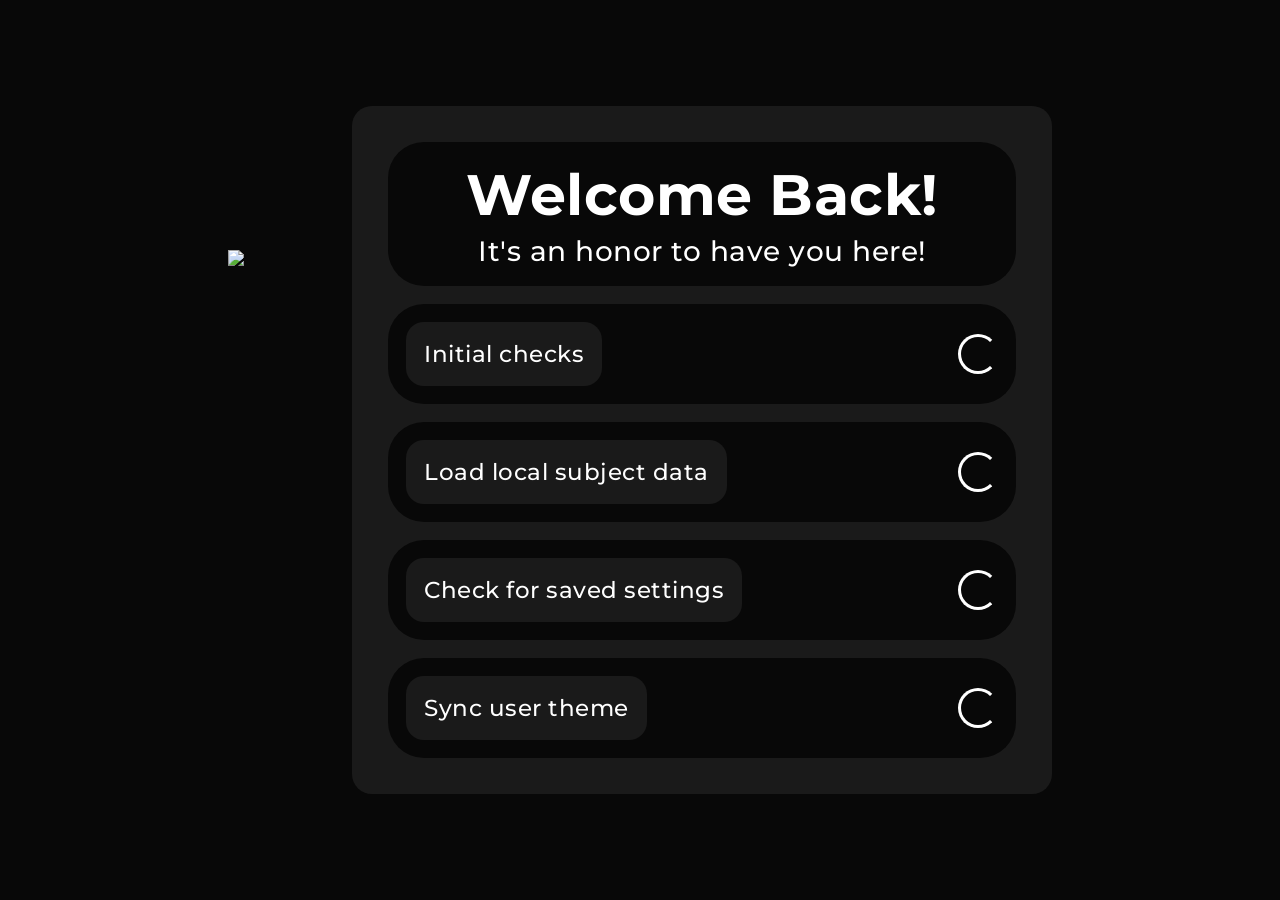
==== homework/index.html @ 005a70e2 "Update index.html" ====
<!DOCTYPE html>
<html lang="en">

<head>
    <link rel="stylesheet" href="style.css?version=2.77">
    <link rel="preconnect" href="https://fonts.googleapis.com">
    <link rel="preconnect" href="https://fonts.gstatic.com" crossorigin>
    <link href="https://fonts.googleapis.com/css2?family=Montserrat:wght@100..900&display=swap" rel="stylesheet">
    <meta charset="UTF-8">
    <meta name="viewport" content="width=device-width, initial-scale=1.0">
    <link href="https://fonts.googleapis.com/css2?family=Material+Symbols+Outlined" rel="stylesheet" />
    <title>Planner</title>
    <style></style>
</head>

<body class="loading">
    <!--Setup and load popups-->
<div id="loading-screen">
        <img id="load-img" src="logo_white2.png" class="pri_img"></img>
        <div id="script-list" class="popup-item">
            <div id="user-load-info">
                <h1 id="load-title">Welcome Back!</h1>
                <h2 id="load-desc">It's an honor to have you here!</h2>
            </div>
            <div class="script-cont">
                <h1 class="script">Initial checks</h1>
                <div class="status"></div>
            </div>
            <div class="script-cont">
                <h1 class="script">Load local subject data</h1>
                <div class="status"></div>
            </div>
            <div class="script-cont">
                <h1 class="script">Check for saved settings</h1>
                <div class="status"></div>
            </div>
            <div class="script-cont">
                <h1 class="script">Sync user theme</h1>
                <div class="status"></div>
            </div>
        </div>
    </div>
    <div id="setup" class="popup">
        <div class="setup-sect active">
            <h1 class="popup-title">Welcome!</h1>
            <h2 class="popup-desc">Looks like you haven't been here before. Don't worry, we'll have you set up in no
                time! (This screen should only appear once. If it appears again, make sure you use the same browser)
            </h2>
        </div>
        <div class="setup-buttons">
            <button id="prev-button" onclick="setup('back')" style="display:none">Back</button>
            <button id="next-button" onclick="setup('next')">Next</button>
        </div>
        <div class="setup-sect">
            <h1 class="popup-title">Name</h1>
            <h2 class="popup-desc">What should we call you? We'll use this mainly for your account section and
                greetings.</h2>
            <input type="text" id="username-input">
        </div>
        <div class="setup-sect">
            <h1 class="popup-title">Theme</h1>
            <h2 class="popup-desc">After you're done, you can select a theme to customize your experience.</h2>
        </div>
        <div class="setup-sect">
            <h1 class="popup-title">Account Center</h1>
            <h2 class="popup-desc">Your stats have become easier to view. You can see more about this on the
                <b>Accounts</b> page.
            </h2>
        </div>
        <div class="setup-sect">
            <h1 class="popup-title">Be Aware...</h1>
            <h2 class="popup-desc">You may experience bugs, since this release is new and it has been fully rebuilt from
                the ground-up. We apologize if this occurs.</h2>
        </div>
        <div class="setup-sect">
            <h1 class="popup-title">That's It!</h1>
            <h2 class="popup-desc">You've completed the setup successfully. Now, you can enjoy using Planner!</h2>
            <button style="background:var(--c1);color:var(--c2)" onclick="setup('done')">Finish Setup</button>
        </div>
    </div>
    <nav id="nav">
        <div id="logo-cont"><img id="logo" class="pri_img" src="logo_white2.png"><span id="logo-text">Planner</span>
        </div>
        <div id="icon-tray">
            <button class="nav-btn" aria-label="Account" onclick="togglePopup('accounts', 'active'
                )">person</button>
            <button class="nav-btn" aria-label="Update Log" onclick="togglePopup('updates', 'active'
                )">cached</button><button class="nav-btn" aria-label="Themes" onclick="togglePopup('themes-popup', 'active', 1
                )">brush</button>
            <button class="nav-btn" id="menu-btn" aria-label="Settings" onclick="togglePopup('settings', 'active'
                )">Settings</button>
        </div>
    </nav>
    <menu id="settings" class="popup">

        <button class="close-btn" aria-label="Close" onclick="togglePopup('settings', 'active'
                ), document.getElementById('overlay').classList.remove('active')">Close</button>
        <h1 class="popup-title">Settings</h1>
        <h2 class="title-small">Manage your preferences like if you want to check off your subjects or how you want to
            view them.
        </h2>
        <div class="popup-wrapper">
            <div class="settings-cont">
                <h1 class="title-medium">Grid Layout</h1>
                <h2 class="title-small">Change the way that the subject grid appears.</h2>
                <div class="setting">

                    <h1 class="setting-title">List subjects</h1><input class="setting-toggle" type="checkbox"
                        onclick="toggleValues('body', '', 'height:auto');toggleValues('class', 'grid', 'grid-template-columns:repeat(1, 1fr)');">


                </div>

                <div class="setting">

                    <h1 class="setting-title">Show checkboxes</h1><input class="setting-toggle" type="checkbox"
                        onclick="toggleValues('class', 'subject-marker', 'display:flex')">


                </div>

                <div class="setting">

                    <h1 class="setting-title">Tightly packed grid</h1><input class="setting-toggle" type="checkbox"
                        onclick="toggleValues('class', 'grid', 'gap:10px')">

                </div>
       
                <div class="setting">

                    <h1 class="setting-title">Show all grids</h1>
                    <input class="setting-toggle" type="checkbox" onclick="togglePopup('body', 'all-grids')">


                </div>

            </div>
            <div class="settings-cont">
                <h1 class="title-medium">Other</h1>
                <h2 class="title-small">These settings do not have a specific category at the moment.</h2>
                <div class="setting">
                    <h1 class="setting-title">Hide Navbar Logo</h1><input class="setting-toggle" type="checkbox"
                        onclick="toggleValues('id', 'icon-tray', 'width:100%');toggleValues('id', 'logo-cont', 'display:none');toggleValues('class', 'nav-btn', 'width:100%');">


                </div>

            </div>
            <div class="settings-cont">
                <h1 class="title-medium">Your data</h1>
                <h2 class="title-small">Stored on your device. Refresh to apply.</h2>
                <button onclick="removeStorage('username'); removeStorage('setup')">Delete Username</button>
                <button onclick="removeStorage('points');removeStorage('checkedSubjects')">Delete Points</button>
                <button onclick="removeStorage('checkboxes')">Delete Checkbox Data</button>
                <button onclick="removeStorage('pages')">Delete App Uses</button>
                <button onclick="removeStorage('theme')">Delete Theme</button>
                <button
                    onclick="removeStorage('checkedSubjects');removeStorage('pages');removeStorage('checkboxes');removeStorage('points');removeStorage('theme');removeStorage('username'); removeStorage('setup')">Full
                    Reset</button>

            </div>
             <div class="settings-cont">
                <h1 class="title-medium">Feedback</h1>
                <h2 class="title-small">Let us know what you think!</h2>
                <a href="https://docs.google.com/forms/d/e/1FAIpQLScq-h3NGTolFl5qq2NEcNcFDhR_WuW4CI4Y6C3UhDdh5oyBCQ/viewform?usp=dialog"><button onclick="removeStorage('theme')">Send feedback</button></a>
            </div>
    </menu>
    <div class="popup" id="themes-popup">
        <h1 class="popup-title-small">Themes</h1>
        <button class="theme-btn" bg="hsl(0,0%,10%)">Dark Mode</button>
        <button class="theme-btn" bg="hsl(0,0%,45%)">Gray Mode</button>
        <button class="theme-btn" bg="hsl(0,0%,85%)" color="dark">Light Mode</button>
        <button bg="hsl(0,63.9%,15%)" color='yes' class="theme-btn" selected>Ruby
            Red</button>
        <button bg="hsl(33,100%,15%)" color='yes' class="theme-btn" selected>Fiery
            Orange</button>
        <button bg="hsl(235,40.9%,15%)" color='yes' class="theme-btn" selected>Midnight
            Blue</button>
        <button bg="hsl(174,50%,26.2%)" color="yes" class="theme-btn">Teal</button>
        <button bg="hsl(127,92.3%,15%)" color='yes' class="theme-btn" selected>Forest
            Green</button>
        <button bg="hsl(135,90%,30.4%)" color="yes" class="theme-btn">Lime</button>
        <button bg="hsl(282,92.3%,15%)" color='yes' class="theme-btn" selected>Lavender
            Purple</button>
        <button bg="hsl(275, 100%,20.5%)" color="yes" class="theme-btn">Royal
            Purple</button>
        <button bg="hsl(298,100%,30.2%)" color="yes" class="theme-btn">Bubble Gum</button>
        <button bg="hsl(55,96%,26%)" color='yes' class="theme-btn" selected>Lemon
            Yellow</button>
        <button bg="hsl(41,100%,50.3%)" class="theme-btn" color=dark>Desert</button>
        <button bg="hsl(21,100%,10.2%)" color="yes" class="theme-btn">Soda</button>
    </div>
    <div class="popup" id="accounts">
        <button class="close-btn" aria-label="Close" onclick="togglePopup('accounts', 'active'
                ),  document.getElementById('overlay').classList.remove('active')">Close</button>
        <h1 class="popup-title">Account</h1>
        <h2 class="title-small">View insights about your data on the current user account.</h2>
        <div class="popup-wrapper">
            <div class=" popup-item">
                <h2 class="title-medium" id="username">Active User</h2>
                <h3 class="title-small">current user</h3>
            </div>
            <div class="popup-item">
                <h2 class="title-medium" id="points">0</h2>
                <h3 class="title-small">current points</h3>
            </div>
            <div class="popup-item">
                <h2 class="title-medium" id="pages">0</h2>
                <h3 class="title-small">page loads</h3>
            </div>
            <div class="popup-item">
                <h2 class="title-medium" id="checkboxes">0</h2>
                <h3 class="title-small">checkbox clicks</h3>
            </div>
        </div>
        <h3 class="title-small">Go to <b>Settings</b> to find
            options about deleting your data.
        </h3>
        <h3 class="title-small">Your data is stored on your browser, and is not transferrable.
            Planner never stores any data on a server. You can clear your data any time in settings, and use the app
            in Guest mode, which
            does not store data.
        </h3>
    </div>
    <div class="popup" id="updates">
        <h1 class="popup-title">Update Log</h1>
        <h2 class="title-small">Version 1.0 of Planner | Version 4.0 of Today's Homework
        </h2>

        <button class="close-btn" aria-label="Close" onclick="togglePopup('updates', 'active'
                ),  document.getElementById('overlay').classList.remove('active')">Close</button>
        <div class="popup-wrapper">
        <div class="popup-item">
            <h1 class="title-medium">Better Settings</h1>
            <h2 class="title-small">Newer toggles, more options, and a grid-style layout to minimize scrolling
                on larger screens, while preventing small screens from overflowing.
            </h2>
        </div>
        <div class="popup-item">
            <h1 class="title-medium">Unified popups</h1>
            <h2 class="title-small">Noticed that everything looks similar? We addressed the
                problem of inconsistency in popups to refine
                the experience.
            </h2>
        </div>
        <div class="popup-item">
            <h1 class="title-medium">Code efficiency</h1>
            <h2 class="title-small">Planner takes up substantially less space than its predecessors, allowing for
                the same core
                functions, while making load times shorter.
        </div>
        <div class="popup-item">
            <h1 class="title-medium">More insights</h1>
            <h2 class="title-small">Curious about where you are in terms of usage? Check out the new <b>Account</b>
                section!
            </h2>
        </div>
        <div class="popup-item">
            <h1 class="title-medium">Public Access</h1>
            <h2 class="title-small">Just like in the old days, access this anytime in your browser.
            </h2>
        </div>
    </div>
                <span class="title-small">We hope you enjoy this update! You can send us your feedback whenever you like in
            <b>Settings</b>!</span>
    </div>
    <div id="grid-cont">
        <div class="grid">
            <div class="subject" style="background-color:rgb(139, 22, 22)">
                <input class="subject-marker" type="checkbox">
                <h1 class="subject-title">Algebra</h1>
                <h2 class="subject-desc" contenteditable=true>Type something here</h2>
            </div>
            <div class="subject" style="background-color:rgb(166, 101, 15)">
                <input class="subject-marker" type="checkbox">
                <h1 class="subject-title">Geometry</h1>
                <h2 class="subject-desc" contenteditable=true>Type something here</h2>
            </div>
            <div class="subject" style="background-color:rgb(27, 58, 125)">
                <input class="subject-marker" type="checkbox">
                <h1 class="subject-title">English</h1>
                <h2 class="subject-desc" contenteditable=true>Type something here</h2>
            </div>
            <div class="subject" style="background-color:rgb(17, 74, 5)">
                <input class="subject-marker" type="checkbox">
                <h1 class="subject-title">Science</h1>
                <h2 class="subject-desc" contenteditable=true>Type something here</h2>
            </div>
            <div class="subject" style="background-color:rgb(82, 15, 79)">
                <input class="subject-marker" type="checkbox">
                <h1 class="subject-title">Ancient History</h1>
                <h2 class="subject-desc" contenteditable=true>Type something here</h2>
            </div>
        </div>
        <div class="grid inactive">
            <div class="subject" style="background-color:rgb(139, 22, 22)">
                <input class="subject-marker" type="checkbox">
                <h1 class="subject-title">Chinese</h1>
                <h2 class="subject-desc" contenteditable=true>Type something here</h2>
            </div>
            <div class="subject" style="background-color:rgb(132, 125, 22)">
                <input class="subject-marker" type="checkbox">
                <h1 class="subject-title">Latin</h1>
                <h2 class="subject-desc" contenteditable=true>Type something here</h2>
            </div>
            <div class="subject" style="background-color:rgb(27, 58, 125)">
                <input class="subject-marker" type="checkbox">
                <h1 class="subject-title">Spanish</h1>
                <h2 class="subject-desc" contenteditable=true>Type something here</h2>
            </div>
        </div>
    </div>
</body>
<script src='script.js?version=2.25'></script>

</html>
---- homework/style.css ----
:root {
    --b1: hsl(0, 0%, 3%);
    --b2: hsl(0, 0%, 10%);
    --b3: hsla(0, 0%, 5%, 0.85);
    --c1: white;
    --c2: black;
    /*--n1: 20px;
    --n2: 10px;*/
        --n1: 36px;
    --n2: 18px;
    --nav: 95px;
    /*b# means "background color #" ex. b1 = background color 1, c# = color#*/
}

html,
body {
    font-size: 18.85px;
    letter-spacing: 0.5px;
    scrollbar-color: var(--c1) transparent;
    color: var(--c1);
    scrollbar-width: none;
    overscroll-behavior: none;

}

body {
    background-color: var(--b1);
    width: 100%;
    height: calc(100dvh - var(--nav));
    margin-top: var(--nav);
    padding: var(--n1);
    display: flex;
    flex-direction: column;
    font-family: "Montserrat", Arial, Helvetica, sans-serif;
    font-weight: 490;

}

body.loading {
    overflow: hidden;
    /*When loading screen is shown, overflow hidden*/
}

* {
    margin: 0;
    padding: 0;
    box-sizing: border-box;
}

a {
    color:inherit;
    text-decoration:none;
}
h1,
h2,
h3,
h4,
h5,
h6 {
    font-size: unset;
    font-weight: unset;
}

button {
    font-family: inherit;
    border: none;
    color: inherit;
    transition: 0.3s;
    position: relative;
    cursor: pointer;
    background-color: var(--b2);
    font-weight: bold;
    font-size: 1.2em;
    border-radius: var(--n2);
    padding: var(--n2);
    padding-inline: var(--n1);

}

input {
    padding: 10px;
    background: var(--b2);
    border-radius: var(--n2);
    color: var(--c1);
    border: none;
    font-size: 1.5em;
    font-family: inherit;
}

input:focus-visible {
    outline-color: var(--c1);
}

button:hover {
    filter: brightness(1.3);
}

button:hover:after {
    position: absolute;
    bottom: 0;
    left: 0;
    width: 100%;
}

/*First-time setup*/
#setup {
    width: 100%;
    height: 100%;
    border-radius: 0px;
    top: 0;
    left: 0;
    z-index:12;
    padding:0;
    backdrop-filter: blur(15px);
}

.setup-sect {
    padding: calc(var(--n1) * 3);
    height: 100%;
    /*border-radius: var(--n1);*/
    display: none;
    justify-content: center;
    flex-direction: column;
    gap: 10px;
    font-size: 1.5em;
    scale: 0.95;
    opacity: 0;
    transition: 0.3s allow-discrete;
}

.setup-sect.active {
    display: flex;
    scale: 1;
    opacity: 1;
    transition: 0.3s allow-discrete;
}

@starting-style {
    .setup-sect.active {
        scale: 0.95;
        opacity: 0;
    }
}

.setup-buttons {
    position: absolute;
    bottom: 0;
    right: 0;
    width: 100%;
    max-width: 800px;
    padding: 40px;
    padding-top: 0;
    display: flex;
    gap: 10px;
    z-index:3;
}

.setup-buttons button {
    font-size: 1.5em;
    background: var(--b2);
    padding: 15px;
    color: var(--c1);
    width: 100%;

}

#next-button {
    background: var(--c1);
    color: var(--c2);
}

/*Loading screen*/
#loading-screen {
    position: fixed;
    top: 0;
    left: 0;
    z-index: 12;
    background: var(--b1);
    width: 100%;
    height: 100%;
    display: flex;
    gap: calc(var(--n1) * 3);
    padding: calc(var(--n1) * 3);
    align-items: center;
    justify-content: center;
    transition: 0.3s allow-discrete;

}

#loading-screen.hidden {
    opacity: 0;
    display: none;
}

#user-load-info {
    width: 100%;
    padding: var(--n1);
    background: var(--b1);
    border-radius: var(--n1);
    flex-direction: column;
    gap: 5px;
    text-align: center;
    font-size: 2.5em;
}

#load-title {
    font-size: 1em;
    font-weight: bold;
}

#load-desc {
    font-size: 0.5em;
}

#user-load-info,
.script-cont {
    width: 100%;
    background: var(--b1);
    padding: var(--n2);
    border-radius: var(--n1);
    display: flex;
}

.script-cont {
    display: flex;
    justify-content: space-between;
    align-items: center;
}

.script {
    background: var(--b2);
    padding: var(--n2);
    border-radius: var(--n2);
}

.status {
    animation: rotate 1s infinite linear;
    border-radius: 50%;
    aspect-ratio: 1/1;
    width: 40px;
    overflow: hidden;
    border: 3px solid;
    border-image-repeat: stretch;
    border-right-color: transparent;
    position: relative;
}

.status.complete {
    border: none;
    background: rgb(9, 156, 9);
    animation: none;
}

#load-img {
    height: 400px;
}

/*Universal styling for popups*/
.popup {
    display: none;
    flex-direction: column;
    gap: var(--n2);
    overflow-y: auto;
    padding: var(--n1);
    position: fixed;
    transition: 0.3s allow-discrete;
    opacity: 0;
    left: unset;
    top: 0;
    right:0;
    scale: 0.97;
    z-index: 9;
    background: var(--b1);
    width: calc(100vw);
    height: calc(100dvh);
    backdrop-filter: blur(10px) saturate(3);
    box-shadow: 0px 0px 10px 5px var(--b2);
    filter: blur(var(--n2));
    overflow-y: auto;
    user-select: none;
    overflow-x: hidden;
}

.popup-wrapper {
    display: grid;
    grid-template-columns: repeat(auto-fit, minmax(400px, 1fr));
    gap: var(--n1);
}

.popup-title {
    font-size: 3em;
    font-weight: bold;
    text-align: left;
    line-height:1;
}

.popup.active {
    display: flex;
    opacity: 1;
    scale: 1;
    filter: none;
}

@starting-style {
.popup.active {
        opacity: 0;
        scale: 0.97;
        filter: blur(var(--n2));
    }

}

.popup-item {
    display: flex;
    justify-content: safe center;
    align-items: safe center;
    background: var(--b2);
    padding: var(--n1);
    border-radius: 20px;
    font-size: 1.2em;
    flex-direction: column;
    gap: var(--n2);
    width: 100%;
    text-align: center;
    height: auto;
}

#loading-screen .popup-item {
    max-width: 700px;
    width: 100%;
}

/*Navigation*/
#nav {
    position: fixed;
    top: 0;
    left: 0;
    background-color: var(--b3);
    backdrop-filter: blur(50px);
    box-shadow: 0px 0px 8px 5px var(--b2);
    height: var(--nav);
    width: 100%;
    padding: 15px;
    padding-inline:30px;
    display: flex;
    justify-content: space-between;
    user-select: none;
    align-items: center;
    z-index: 3;
}

#logo {
    height: 100%;
}

#logo-cont {
    height: 100%;
    align-items: center;
    justify-content: center;
    overflow: hidden;
    display: flex;
    gap: var(--n2);
    font-size: 20px;

}

#icon-tray {
    display: flex;
    gap: var(--n2);
    height: 100%;
    align-items: center;
    justify-content: center;
}

.nav-btn,
.close-btn {
    background-color: var(--b2);
    height: 100%;
    aspect-ratio: 1/1;
    border-radius: var(--n2);
    font-family: 'Material Symbols Outlined';
    font-size: 1.75rem;
    overflow: hidden;
    display: flex;
    align-items: center;
    justify-content: center;
    font-weight: normal;

}

.close-btn {
    position: fixed;
    top: var(--n1);
    right: var(--n1);
 background:none;
    padding:0;
    width:fit-content;
    height:fit-content;
    font-size: 45px;
}

/*Themes*/
#themes-popup {
    width: calc(100% - 40px);
    max-width: 400px;
    height: 40vh;
    border-radius: var(--n1);
    margin-inline: 20px;
    top: calc(var(--nav) + var(--n1));
    right: 0;
    left: unset;
    background: var(--b1);
    transform: none;
    gap: var(--n2);
    z-index:8;
}

.title-small {
    font-size: 1.2em;
}

.popup-title-small {
    font-size: 1.5em;
    font-weight: bold;
}

.title-medium {
    font-size: 2.25em;
    font-weight: bold;
}

.theme-btn {
    font-size: 1.2em;
    font-weight: bold;
    padding: calc(var(--n1) * 0.6);
}

/*Settings (embedded in <nav>)*/
#settings {
    max-width: 800px;
}

.settings-cont button {
    width: 100%;
    background: var(--b1);
}

.settings-cont {
    background: var(--b2);
    display: flex;
    flex-direction: column;
    gap: var(--n2);
    padding: var(--n1);
    border-radius: var(--n1);
    height: fit-content;
}

.setting {
    display: flex;
    justify-content: space-between;
    gap: var(--n2);
    width: 100%;
    font-size: 1.2em;
    background: var(--b1);
    padding: 15px;
    border-radius: var(--n2);
    align-items: center;
}

.setting-toggle {
    transition: 0.3s;
    border-radius: 5px;
    position: relative;
    overflow: hidden;
    cursor: pointer;
}

.setting-toggle:hover,
.setting-toggle:focus-visible {
    scale: 1.1;
}

.setting-toggle::before,
.setting-toggle::after {
    content: '';
    transition: 0.2s;
}

.setting-toggle[type=checkbox] {
    appearance: none;
    background: var(--b2);
    width: 80px;
    height: 30px;

}

.setting-toggle[type=checkbox]::after {
    height: 100%;
    position: absolute;
    top: 0;
    left: 0;
    font-family: 'Material Symbols Outlined';
    display: flex;
    align-items: center;
    justify-content: center;
}

.setting-toggle::after {
    width: 50%;
    background: var(--c1);
    content: '';
}

.setting-toggle[type=checkbox]:checked:after {
    transform: translateX(100%);
    content: 'check';
    background: rgb(49, 205, 49);
    font-size: 25px;
    font-weight: bold;
}

/*Layout of the homework*/
#grid-cont {
    min-height: 100%;
    padding: var(--n1);
    background-color: var(--b2);
    border-radius: var(--n1);
    display: flex;
    gap: 20px;
    flex-direction: column;
}

.grid {
    display: grid;
    grid-template-columns: repeat(2, 1fr);
    gap: var(--n1);
       min-height: 100%;
    transition: 0.3s allow-discrete;
    opacity: 1;
    font-size:0.85em;
    filter: none;
    scale: 1;
}

.grid.inactive {
    display: none;
    opacity: 0;
    filter: blur(16px);
    scale: 0.97;
}

body.all-grids .grid.inactive {
    display: grid;
    opacity: unset;
    scale: unset;
    filter: unset;
}

body.all-grids #grid-cont {
    height: auto;
    max-height:unset;
}

body.all-grids {
    height: auto;
    max-height:unset;
}

@starting-style {

    .grid.active,
    .grid {
        opacity: 0;
        filter: blur(16px);
        scale: 0.97;
    }
}

/*Subjects*/
.subject {
    background-color: var(--b1);
    height: 100%;
    width: 100%;
    flex-direction: column;
    overflow-x: hidden;
    border-radius: var(--n1);
    padding: var(--n1);
    position: relative;
    color: white;
    box-shadow: 0px 0px 30px var(--n2) var(--b3);
    z-index: 1;

}

.subject::before,
.subject::after {
    transition: 0.3s allow-discrete;
    display: none;
    width: 100%;
    content: '';
    position: absolute;
    top: 0;
    left: 0;
    opacity: 0;

}

.subject::after {
    height: 100%;
    background: var(--b3);
    content: '';

    top: 0;
    left: 0;
    z-index: 1;
    backdrop-filter: blur(var(--n2));
    pointer-events: auto;
}

.subject::before {
    width: 0%;
    height: 5px;
    background: white;
    top: 50%;
    left: 0;
    transform: translate(0, -50%);
    z-index: 2;
}

.subject:has(.subject-marker:checked) {
    overflow: hidden;
}

.subject:has(.subject-marker:checked):after,
.subject:has(.subject-marker:checked):before {
    opacity: 1;
    display: flex;
    width: 100%;
}

@starting-style {

    .subject::before,
    .subject::after {
        opacity: 0;
        width: 0;

    }

    .subject:has(.subject-marker:checked):after,
    .subject:has(.subject-marker:checked):before {

        opacity: 0;
    }

    .subject:has(.subject-marker:checked):before {
        width: 0;
    }

}

.subject-title {
    font-size: 2.5rem;
    font-weight: bold;
    height: fit-content;
    margin-bottom: 5px;
    width: calc(100% - 60px);
    word-wrap: break-word;
}

.subject-desc {
    font-size: 2.5rem;
    word-wrap: break-word;
    max-width: 100%;
    transition: 0.3s;

}

.subject-desc:hover,
.subject-desc:focus-visible {
    background: rgba(0, 0, 0, 0.5);
    outline: none;
    padding: var(--n2);
    border-radius: var(--n2);
}

.subject-desc:focus {
    background: rgba(0, 0, 0, 0.9);

}

.subject-marker {
    position: absolute;
    top: 20px;
    right: 20px;
    border-radius: var(--n2);
    width: 50px;
    height: 50px;
    appearance: none;
    transition: 0.3s;
    cursor: pointer;
    background-color: var(--b1);
    color: var(--c1);
    display: none;
    align-items: center;
    justify-content: center;
    overflow: hidden;
    z-index: 3;
    user-select: none;

}

.subject-marker::after {
    content: 'check';
    font-family: 'Material Symbols outlined';
    color: inherit;
    font-size: 2.25em;
}

/*Media*/
@media only screen and (max-width:970px) {
    .grid {
        grid-template-columns: repeat(1, 1fr);
    }
:root {
            --n1: 22px;
    --n2: 14px;
}
    body {
        min-height: calc(100dvh - var(--nav));
        height: auto;
        font-size: 15.2px;
        
    }
    #loading-screen {
        flex-direction: column;
        padding: var(--n1);
        gap: var(--n1);
    }

    .setup-sect {
        padding: var(--n1);
    }
    #grid-cont {
    font-size:12px;
    }
    #load-img {
        display:none;
    }

    #logo-text {
        display: none;
    }
    
.popup-wrapper {
    display: flex;
    flex-direction:column;
    gap: var(--n1);
}
}
/*Animation keyframes*/
@keyframes rotate {
    from {
        rotate: 0deg;
    }

    to {
        rotate: 360deg;
    }
}
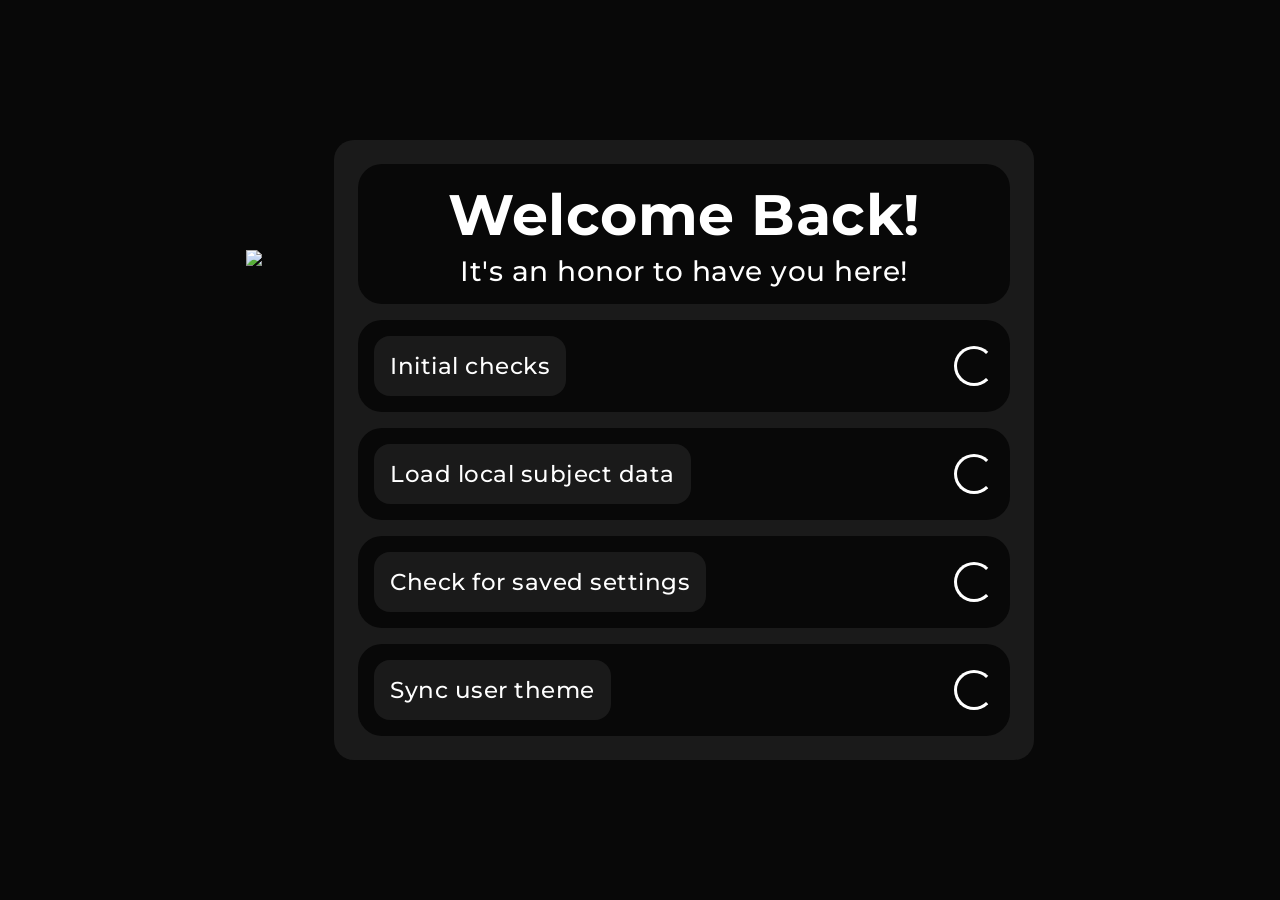
==== commit bef1d57d: "Update index.html" ====
--- a/homework/index.html
+++ b/homework/index.html
@@ -2,7 +2,7 @@
 <html lang="en">
 
 <head>
-    <link rel="stylesheet" href="style.css?version=2.77">
+    <link rel="stylesheet" href="style.css?version=2.79">
     <link rel="preconnect" href="https://fonts.googleapis.com">
     <link rel="preconnect" href="https://fonts.gstatic.com" crossorigin>
     <link href="https://fonts.googleapis.com/css2?family=Montserrat:wght@100..900&display=swap" rel="stylesheet">
--- a/homework/style.css
+++ b/homework/style.css
@@ -6,8 +6,8 @@
     --c2: black;
     /*--n1: 20px;
     --n2: 10px;*/
-        --n1: 36px;
-    --n2: 18px;
+        --n1: 24px;
+    --n2: 16px;
     --nav: 95px;
     /*b# means "background color #" ex. b1 = background color 1, c# = color#*/
 }
@@ -71,7 +71,7 @@
     background-color: var(--b2);
     font-weight: bold;
     font-size: 1.2em;
-    border-radius: var(--n2);
+    border-radius: var(--n1);
     padding: var(--n2);
     padding-inline: var(--n1);
 
@@ -80,7 +80,7 @@
 input {
     padding: 10px;
     background: var(--b2);
-    border-radius: var(--n2);
+    border-radius: var(--n1);
     color: var(--c1);
     border: none;
     font-size: 1.5em;
@@ -729,7 +729,7 @@
     body {
         min-height: calc(100dvh - var(--nav));
         height: auto;
-        font-size: 15.2px;
+        font-size: 15px;
         
     }
     #loading-screen {
@@ -751,6 +751,8 @@
     #logo-text {
         display: none;
     }
+    #icon-tray, #nav {
+        gap:var(--n2);
     
 .popup-wrapper {
     display: flex;
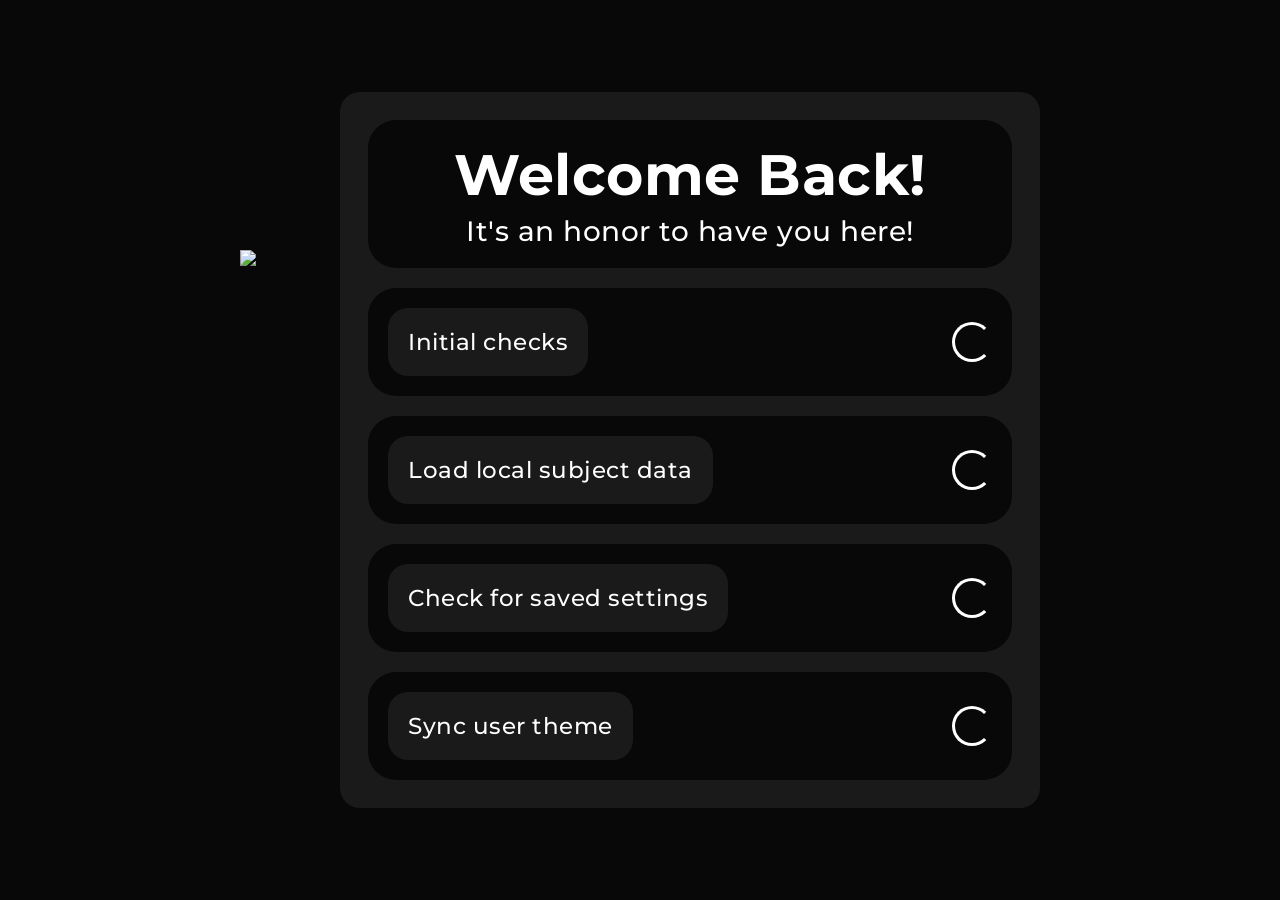
==== commit d53c4c94: "Update index.html" ====
--- a/homework/index.html
+++ b/homework/index.html
@@ -2,7 +2,7 @@
 <html lang="en">
 
 <head>
-    <link rel="stylesheet" href="style.css?version=2.79">
+    <link rel="stylesheet" href="style.css?version=2.81">
     <link rel="preconnect" href="https://fonts.googleapis.com">
     <link rel="preconnect" href="https://fonts.gstatic.com" crossorigin>
     <link href="https://fonts.googleapis.com/css2?family=Montserrat:wght@100..900&display=swap" rel="stylesheet">
--- a/homework/style.css
+++ b/homework/style.css
@@ -6,8 +6,8 @@
     --c2: black;
     /*--n1: 20px;
     --n2: 10px;*/
-        --n1: 24px;
-    --n2: 16px;
+        --n1: 28px;
+    --n2: 20px;
     --nav: 95px;
     /*b# means "background color #" ex. b1 = background color 1, c# = color#*/
 }
@@ -463,7 +463,7 @@
     font-size: 1.2em;
     background: var(--b1);
     padding: 15px;
-    border-radius: var(--n2);
+    border-radius: var(--n1);
     align-items: center;
 }
 
@@ -729,14 +729,13 @@
     body {
         min-height: calc(100dvh - var(--nav));
         height: auto;
-        font-size: 15px;
+        font-size: 16.5px;
         
     }
     #loading-screen {
         flex-direction: column;
         padding: var(--n1);
-        gap: var(--n1);
-    }
+        gap: var(--n1);    }
 
     .setup-sect {
         padding: var(--n1);
@@ -752,12 +751,16 @@
         display: none;
     }
     #icon-tray, #nav {
-        gap:var(--n2);
-    
+        gap:10px;
+    }
+    #nav {
+        padding-inline:var(--n2);
+    }
 .popup-wrapper {
     display: flex;
     flex-direction:column;
     gap: var(--n1);
+    width:100%;
 }
 }
 /*Animation keyframes*/
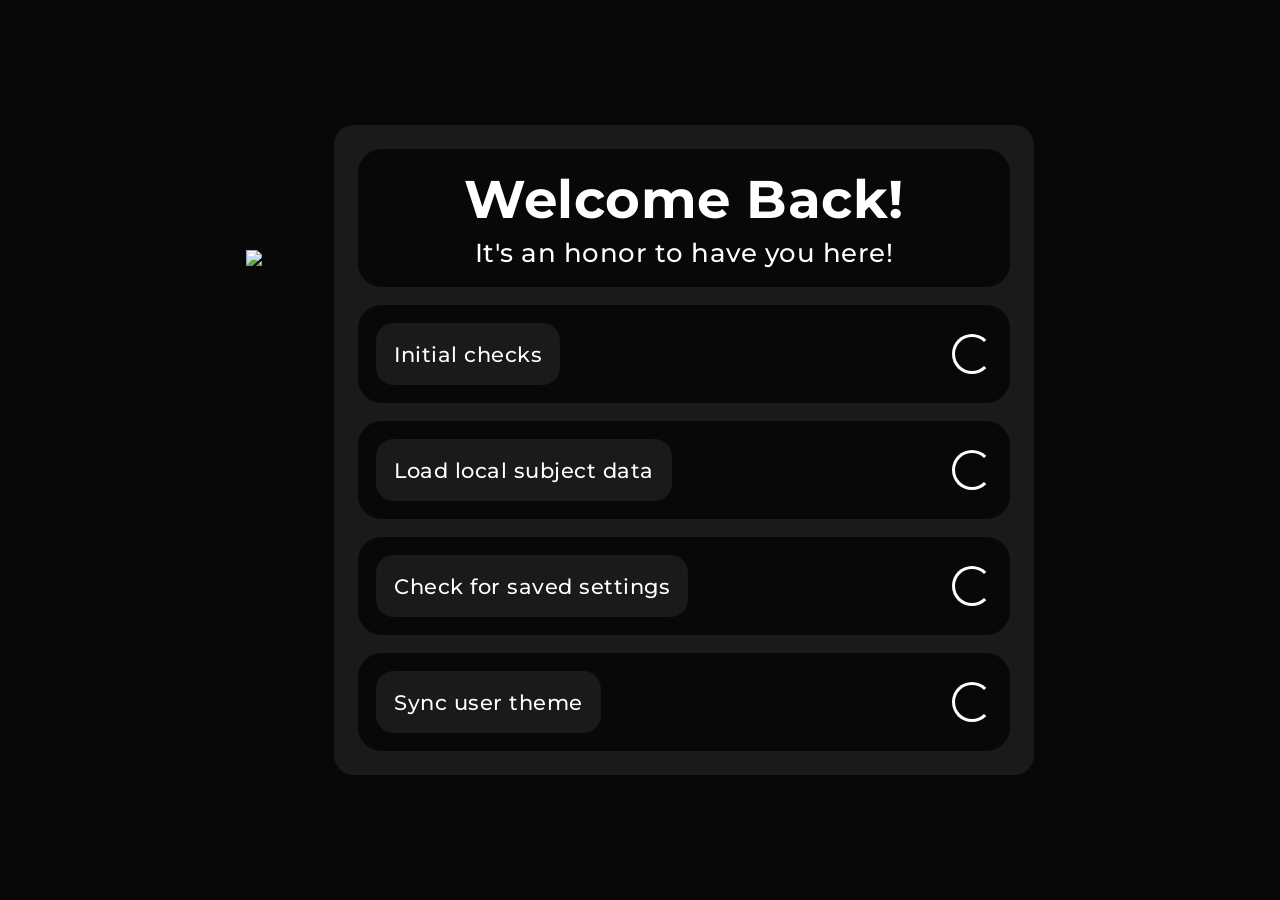
==== commit d9672b35: "Update index.html" ====
--- a/homework/index.html
+++ b/homework/index.html
@@ -2,7 +2,7 @@
 <html lang="en">
 
 <head>
-    <link rel="stylesheet" href="style.css?version=2.81">
+    <link rel="stylesheet" href="style.css?version=2.84">
     <link rel="preconnect" href="https://fonts.googleapis.com">
     <link rel="preconnect" href="https://fonts.gstatic.com" crossorigin>
     <link href="https://fonts.googleapis.com/css2?family=Montserrat:wght@100..900&display=swap" rel="stylesheet">
--- a/homework/style.css
+++ b/homework/style.css
@@ -6,15 +6,15 @@
     --c2: black;
     /*--n1: 20px;
     --n2: 10px;*/
-        --n1: 28px;
-    --n2: 20px;
+        --n1: 24px;
+    --n2: 18px;
     --nav: 95px;
     /*b# means "background color #" ex. b1 = background color 1, c# = color#*/
 }
 
 html,
 body {
-    font-size: 18.85px;
+    font-size: 17.65px;
     letter-spacing: 0.5px;
     scrollbar-color: var(--c1) transparent;
     color: var(--c1);
@@ -462,7 +462,7 @@
     width: 100%;
     font-size: 1.2em;
     background: var(--b1);
-    padding: 15px;
+    padding: var(--n2);
     border-radius: var(--n1);
     align-items: center;
 }
@@ -729,7 +729,7 @@
     body {
         min-height: calc(100dvh - var(--nav));
         height: auto;
-        font-size: 16.5px;
+        font-size: 15.25px;
         
     }
     #loading-screen {
@@ -740,8 +740,8 @@
     .setup-sect {
         padding: var(--n1);
     }
-    #grid-cont {
-    font-size:12px;
+    #grid-cont, .grid {
+    font-size:11px;
     }
     #load-img {
         display:none;
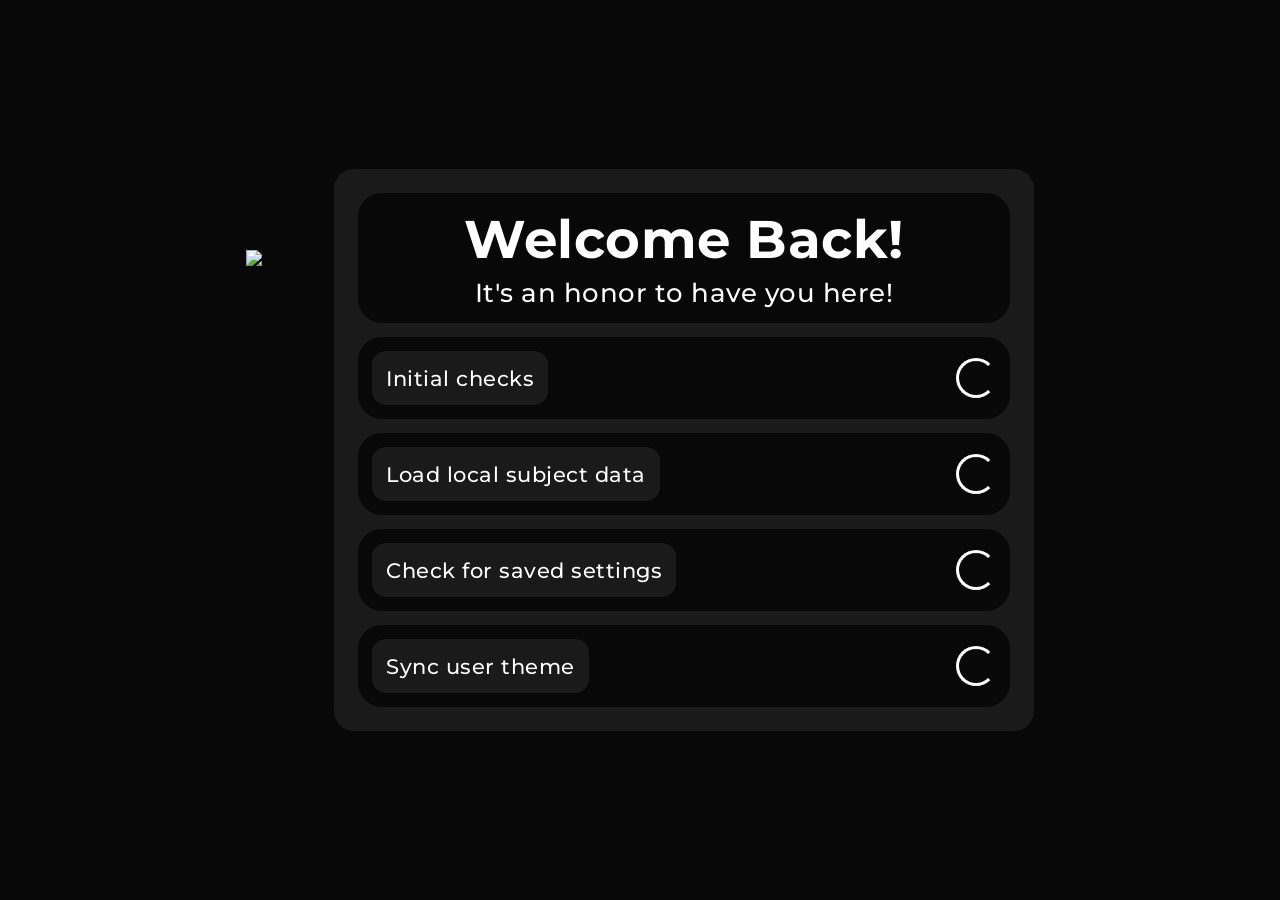
==== commit 81d6e7d6: "Update index.html" ====
--- a/homework/index.html
+++ b/homework/index.html
@@ -2,7 +2,7 @@
 <html lang="en">
 
 <head>
-    <link rel="stylesheet" href="style.css?version=2.84">
+    <link rel="stylesheet" href="style.css?version=2.841">
     <link rel="preconnect" href="https://fonts.googleapis.com">
     <link rel="preconnect" href="https://fonts.gstatic.com" crossorigin>
     <link href="https://fonts.googleapis.com/css2?family=Montserrat:wght@100..900&display=swap" rel="stylesheet">
--- a/homework/style.css
+++ b/homework/style.css
@@ -5,9 +5,9 @@
     --c1: white;
     --c2: black;
     /*--n1: 20px;
-    --n2: 10px;*/
+    --n2: 10px;4*/
         --n1: 24px;
-    --n2: 18px;
+    --n2: 14px;
     --nav: 95px;
     /*b# means "background color #" ex. b1 = background color 1, c# = color#*/
 }
@@ -72,7 +72,7 @@
     font-weight: bold;
     font-size: 1.2em;
     border-radius: var(--n1);
-    padding: var(--n2);
+       padding: var(--n1);
     padding-inline: var(--n1);
 
 }
@@ -462,7 +462,7 @@
     width: 100%;
     font-size: 1.2em;
     background: var(--b1);
-    padding: var(--n2);
+    padding: var(--n1);
     border-radius: var(--n1);
     align-items: center;
 }
@@ -722,10 +722,6 @@
     .grid {
         grid-template-columns: repeat(1, 1fr);
     }
-:root {
-            --n1: 22px;
-    --n2: 14px;
-}
     body {
         min-height: calc(100dvh - var(--nav));
         height: auto;
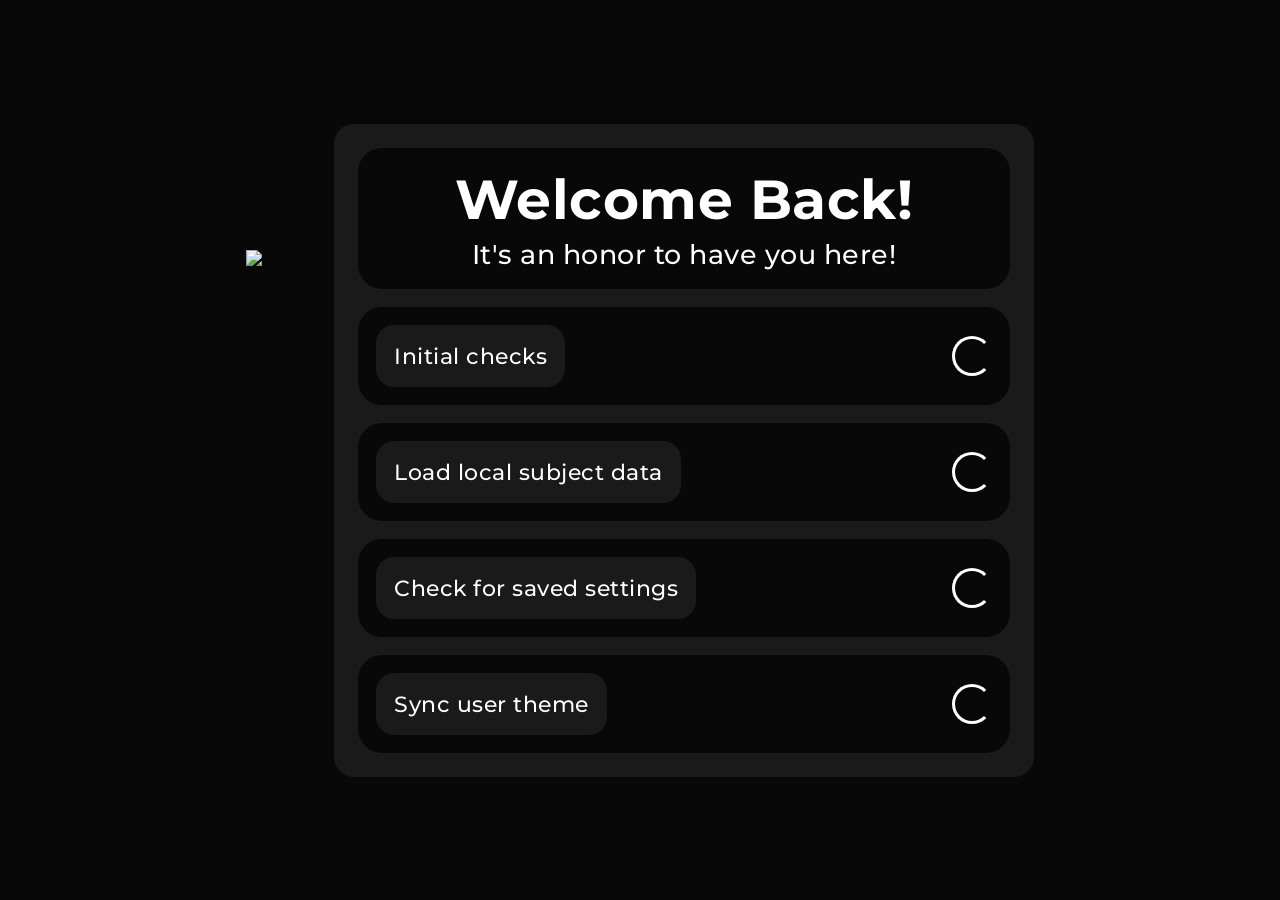
==== commit 2bd0b8e5: "Update index.html" ====
--- a/homework/index.html
+++ b/homework/index.html
@@ -2,7 +2,7 @@
 <html lang="en">
 
 <head>
-    <link rel="stylesheet" href="style.css?version=2.841">
+    <link rel="stylesheet" href="style.css?version=3.211">
     <link rel="preconnect" href="https://fonts.googleapis.com">
     <link rel="preconnect" href="https://fonts.gstatic.com" crossorigin>
     <link href="https://fonts.googleapis.com/css2?family=Montserrat:wght@100..900&display=swap" rel="stylesheet">
--- a/homework/style.css
+++ b/homework/style.css
@@ -7,14 +7,14 @@
     /*--n1: 20px;
     --n2: 10px;4*/
         --n1: 24px;
-    --n2: 14px;
+    --n2: 18px;
     --nav: 95px;
     /*b# means "background color #" ex. b1 = background color 1, c# = color#*/
 }
 
 html,
 body {
-    font-size: 17.65px;
+    font-size: 18.25px;
     letter-spacing: 0.5px;
     scrollbar-color: var(--c1) transparent;
     color: var(--c1);
@@ -72,7 +72,7 @@
     font-weight: bold;
     font-size: 1.2em;
     border-radius: var(--n1);
-       padding: var(--n1);
+       padding: var(--n2);
     padding-inline: var(--n1);
 
 }
@@ -340,8 +340,7 @@
     box-shadow: 0px 0px 8px 5px var(--b2);
     height: var(--nav);
     width: 100%;
-    padding: 15px;
-    padding-inline:30px;
+    padding: 14px;
     display: flex;
     justify-content: space-between;
     user-select: none;
@@ -351,6 +350,7 @@
 
 #logo {
     height: 100%;
+    font-size:1.25em;
 }
 
 #logo-cont {
@@ -370,6 +370,7 @@
     height: 100%;
     align-items: center;
     justify-content: center;
+    width:fit-content;
 }
 
 .nav-btn,
@@ -462,14 +463,14 @@
     width: 100%;
     font-size: 1.2em;
     background: var(--b1);
-    padding: var(--n1);
+    padding: var(--n2);
     border-radius: var(--n1);
     align-items: center;
 }
 
 .setting-toggle {
     transition: 0.3s;
-    border-radius: 5px;
+    border-radius: calc(var(--n2) * 0.5);
     position: relative;
     overflow: hidden;
     cursor: pointer;
@@ -719,19 +720,22 @@
 
 /*Media*/
 @media only screen and (max-width:970px) {
+    :root {
+               --n1: 20px;
+    --n2: 10px;
     .grid {
         grid-template-columns: repeat(1, 1fr);
     }
     body {
         min-height: calc(100dvh - var(--nav));
         height: auto;
-        font-size: 15.25px;
+        font-size: 15.2px;
         
     }
     #loading-screen {
         flex-direction: column;
         padding: var(--n1);
-        gap: var(--n1);    }
+        gap: var(--n2);    }
 
     .setup-sect {
         padding: var(--n1);
@@ -748,9 +752,6 @@
     }
     #icon-tray, #nav {
         gap:10px;
-    }
-    #nav {
-        padding-inline:var(--n2);
     }
 .popup-wrapper {
     display: flex;
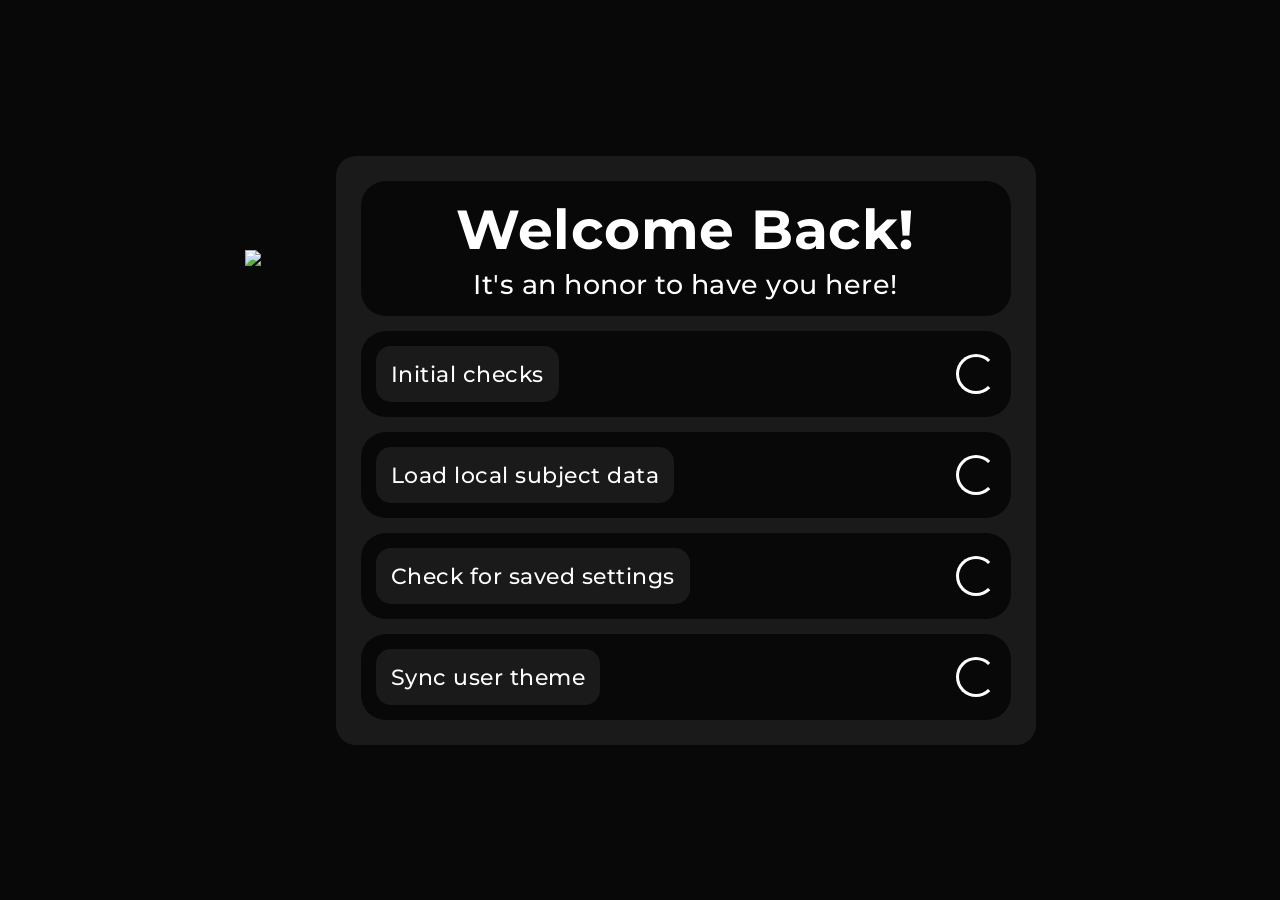
==== commit 9f6a3ad6: "Update index.html" ====
--- a/homework/index.html
+++ b/homework/index.html
@@ -2,7 +2,7 @@
 <html lang="en">
 
 <head>
-    <link rel="stylesheet" href="style.css?version=3.211">
+    <link rel="stylesheet" href="style.css?version=3.214">
     <link rel="preconnect" href="https://fonts.googleapis.com">
     <link rel="preconnect" href="https://fonts.gstatic.com" crossorigin>
     <link href="https://fonts.googleapis.com/css2?family=Montserrat:wght@100..900&display=swap" rel="stylesheet">
--- a/homework/style.css
+++ b/homework/style.css
@@ -6,8 +6,8 @@
     --c2: black;
     /*--n1: 20px;
     --n2: 10px;4*/
-        --n1: 24px;
-    --n2: 18px;
+        --n1: 25px;
+    --n2: 15px;
     --nav: 95px;
     /*b# means "background color #" ex. b1 = background color 1, c# = color#*/
 }
@@ -72,7 +72,7 @@
     font-weight: bold;
     font-size: 1.2em;
     border-radius: var(--n1);
-       padding: var(--n2);
+    padding: calc(var(--n1) * 0.75);
     padding-inline: var(--n1);
 
 }
@@ -433,7 +433,7 @@
 .theme-btn {
     font-size: 1.2em;
     font-weight: bold;
-    padding: calc(var(--n1) * 0.6);
+    padding: calc(var(--n1) * 0.75);
 }
 
 /*Settings (embedded in <nav>)*/
@@ -463,7 +463,7 @@
     width: 100%;
     font-size: 1.2em;
     background: var(--b1);
-    padding: var(--n2);
+    padding: calc(var(--n1) * 0.75);
     border-radius: var(--n1);
     align-items: center;
 }
@@ -721,8 +721,8 @@
 /*Media*/
 @media only screen and (max-width:970px) {
     :root {
-               --n1: 20px;
-    --n2: 10px;
+               --n1: 22px;
+    --n2: 11px;
     .grid {
         grid-template-columns: repeat(1, 1fr);
     }
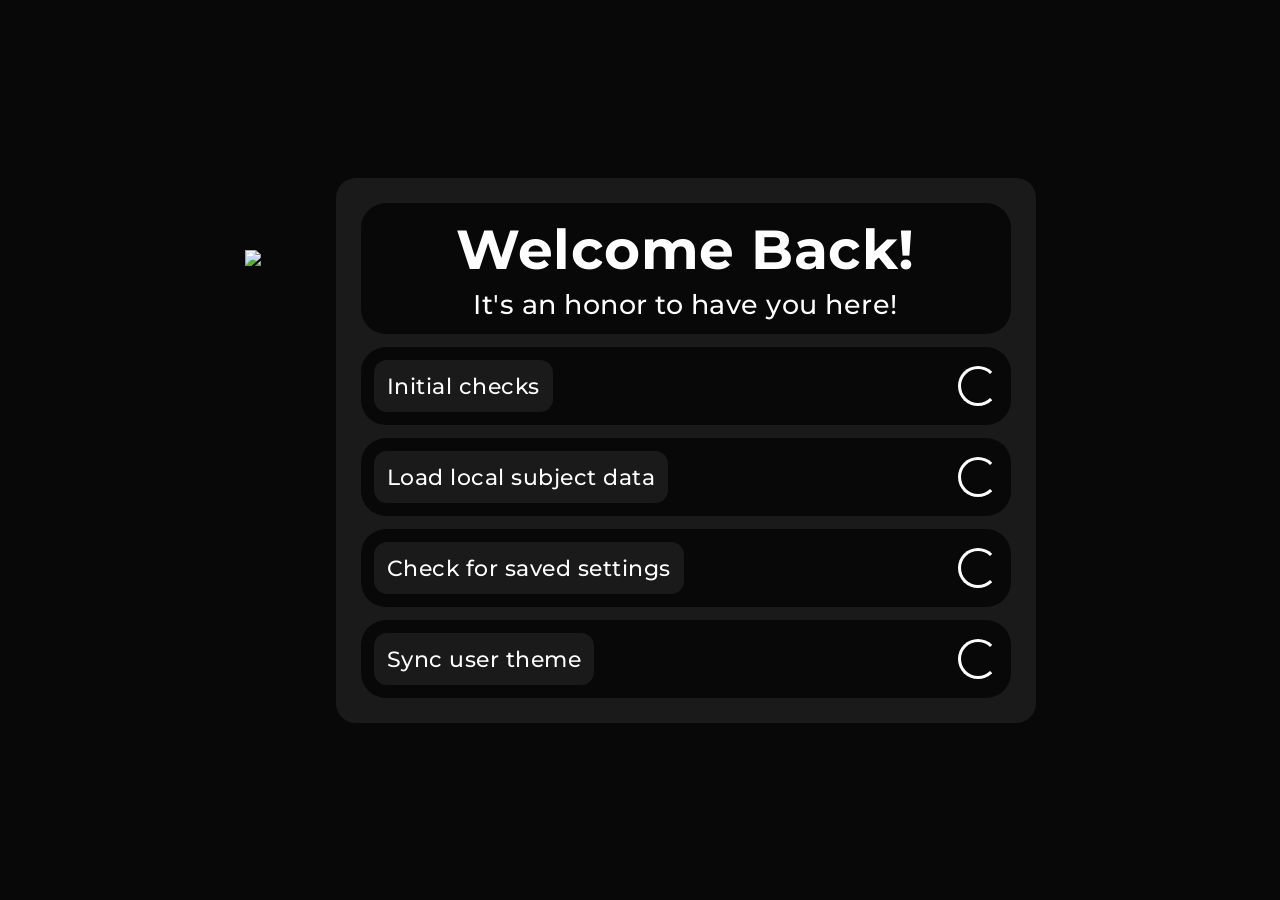
==== commit ae88c4a4: "Update index.html" ====
--- a/homework/index.html
+++ b/homework/index.html
@@ -213,13 +213,8 @@
                 <h3 class="title-small">checkbox clicks</h3>
             </div>
         </div>
-        <h3 class="title-small">Go to <b>Settings</b> to find
-            options about deleting your data.
-        </h3>
         <h3 class="title-small">Your data is stored on your browser, and is not transferrable.
-            Planner never stores any data on a server. You can clear your data any time in settings, and use the app
-            in Guest mode, which
-            does not store data.
+            Planner never stores any data on a server. Your data becomes deletable as soon as you finish setting up, in <b>Settings</b>.
         </h3>
     </div>
     <div class="popup" id="updates">
--- a/homework/style.css
+++ b/homework/style.css
@@ -7,7 +7,7 @@
     /*--n1: 20px;
     --n2: 10px;4*/
         --n1: 25px;
-    --n2: 15px;
+    --n2: 13px;
     --nav: 95px;
     /*b# means "background color #" ex. b1 = background color 1, c# = color#*/
 }
@@ -403,7 +403,7 @@
 /*Themes*/
 #themes-popup {
     width: calc(100% - 40px);
-    max-width: 400px;
+    max-width: 475px;
     height: 40vh;
     border-radius: var(--n1);
     margin-inline: 20px;
